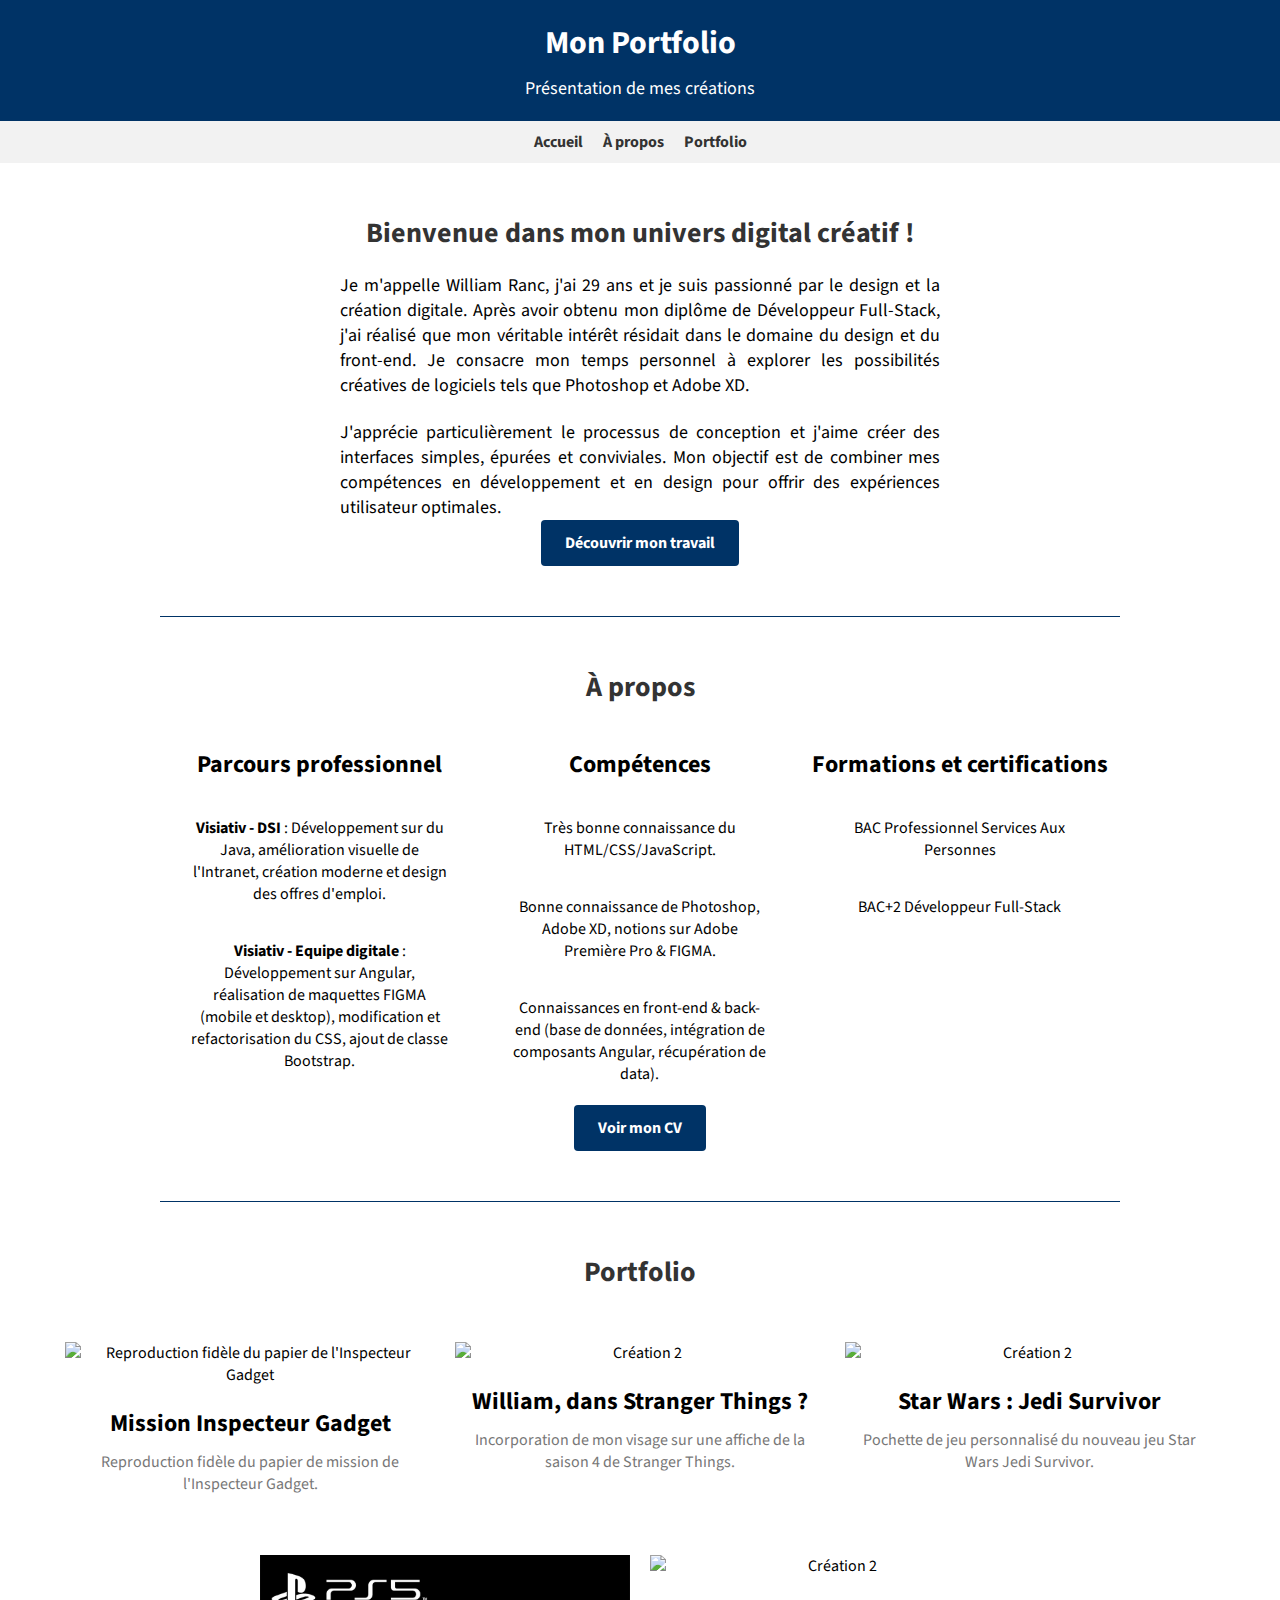
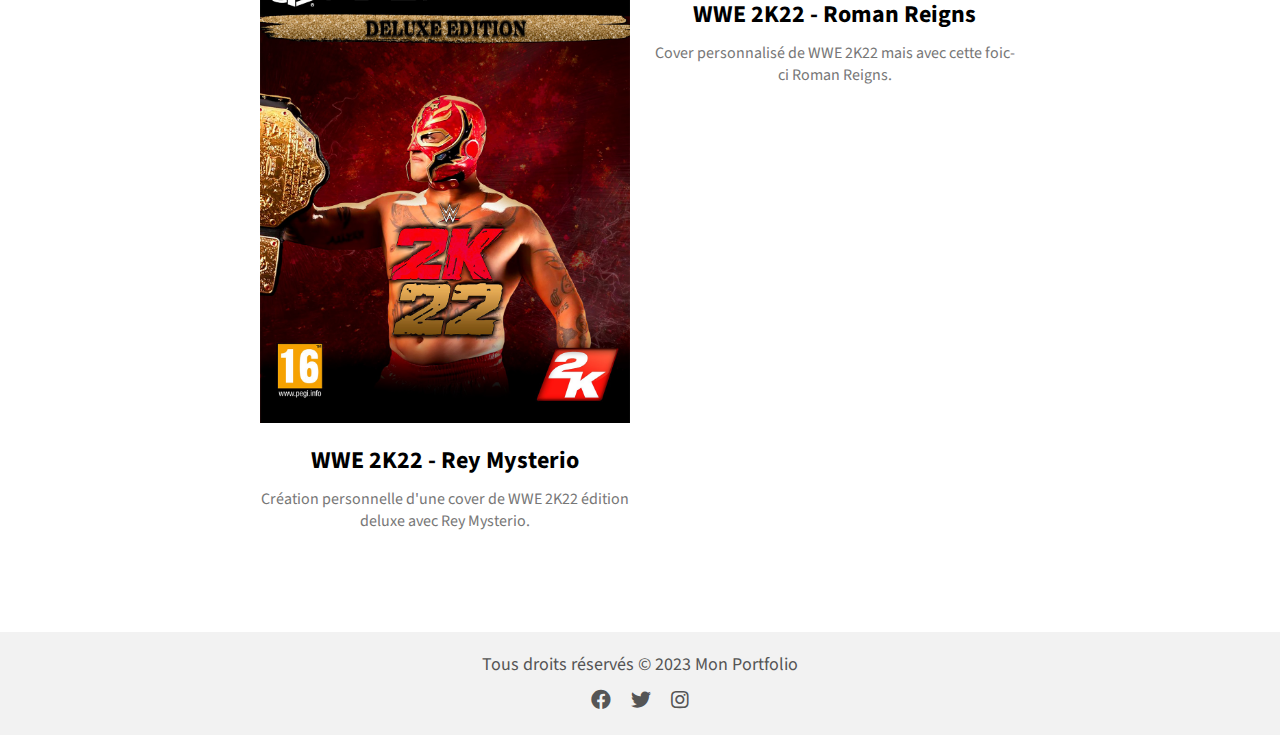
==== index.html @ 4b44e533 "Commit" ====
<!DOCTYPE html>
<html lang="fr">

<head>
    <meta charset="UTF-8">
    <meta name="viewport" content="width=device-width, initial-scale=1.0">
    <title>Page d'accueil</title>
    <link href="https://fonts.googleapis.com/css?family=Source+Sans+Pro:400,700&display=swap" rel="stylesheet">
    <link rel="stylesheet" href="CSS/main.css">
    <link rel="stylesheet" href="https://cdnjs.cloudflare.com/ajax/libs/font-awesome/5.15.3/css/all.min.css">
</head>

<body>
    <header>
        <div class="header-container">
            <h1>Mon Portfolio</h1>
            <p>Présentation de mes créations</p>
        </div>
    </header>

    <nav>
        <ul class="nav-menu">
            <li><a href="#accueil-section">Accueil</a></li>
            <li><a href="#apropos-section">À propos</a></li>
            <li><a href="#portfolio-section">Portfolio</a></li>
        </ul>
    </nav>

    <section id="accueil-section" class="presentation-section">
        <div class="presentation-container">
            <h2>Bienvenue dans mon univers digital créatif !</h2>

            <p>Je m'appelle William Ranc, j'ai 29 ans et je suis passionné par le design et la création digitale. Après avoir obtenu mon diplôme de Développeur Full-Stack, j'ai réalisé que mon véritable intérêt résidait dans le domaine du design et du front-end.
                Je consacre mon temps personnel à explorer les possibilités créatives de logiciels tels que Photoshop et Adobe XD.</p>
            <br>
            <p>J'apprécie particulièrement le processus de conception et j'aime créer des interfaces simples, épurées et conviviales. Mon objectif est de combiner mes compétences en développement et en design pour offrir des expériences utilisateur optimales.</p>

            <a href="#portfolio-section" class="cta-button">Découvrir mon travail</a>
        </div>
    </section>

    <section id="apropos-section">
        <div class="apropos-container">
            <h2>À propos</h2>

            <div class="apropos-table">
                <div class="parcours-professionnel">
                    <h3>Parcours professionnel</h3>
                    <ul>
                        <li><strong>Visiativ - DSI</strong> : Développement sur du Java, amélioration visuelle de l'Intranet, création moderne et design des offres d'emploi.</li>
                        <li><strong>Visiativ - Equipe digitale</strong> : Développement sur Angular, réalisation de maquettes FIGMA (mobile et desktop), modification et refactorisation du CSS, ajout de classe Bootstrap.</li>
                    </ul>
                </div>

                <div class="competences">
                    <h3>Compétences</h3>
                    <ul>
                        <li>Très bonne connaissance du HTML/CSS/JavaScript.</li>
                        <li>Bonne connaissance de Photoshop, Adobe XD, notions sur Adobe Première Pro & FIGMA.</li>
                        <li>Connaissances en front-end & back-end (base de données, intégration de composants Angular, récupération de data).</li>
                    </ul>
                </div>

                <div class="formations-certifications">
                    <h3>Formations et certifications</h3>
                    <ul>
                        <li>BAC Professionnel Services Aux Personnes</li>
                        <li>BAC+2 Développeur Full-Stack</li>
                    </ul>
                </div>
            </div>
        </div>

        <a href="#portfolio-section" class="cta-button">Voir mon CV</a>
    </section>



    <section id="portfolio-section">
        <div class="portfolio-title">
            <h2>Portfolio</h2>
        </div>

        <div class="portfolio-container">

            <div class="project">
                <img src="images/inspecteur_gadget.jpg" alt="Reproduction fidèle du papier de l'Inspecteur Gadget">
                <h3>Mission Inspecteur Gadget</h3>
                <p>Reproduction fidèle du papier de mission de l'Inspecteur Gadget.</p>
            </div>

            <div class="project">
                <img src="images/Stranger_ThingsWilliam.png" alt="Création 2">
                <h3>William, dans Stranger Things ?</h3>
                <p>Incorporation de mon visage sur une affiche de la saison 4 de Stranger Things.</p>
            </div>

            <div class="project">
                <img src="images/jedi_survivor.png" alt="Création 2">
                <h3>Star Wars : Jedi Survivor</h3>
                <p>Pochette de jeu personnalisé du nouveau jeu Star Wars Jedi Survivor.</p>
            </div>

            <div class="project">
                <img src="images/WWE2K22_ReyMysterio.png" alt="Création 2">
                <h3>WWE 2K22 - Rey Mysterio</h3>
                <p>Création personnelle d'une cover de WWE 2K22 édition deluxe avec Rey Mysterio.</p>
            </div>

            <div class="project">
                <img src="images/WWE2K22_RomanReigns.png" alt="Création 2">
                <h3>WWE 2K22 - Roman Reigns</h3>
                <p>Cover personnalisé de WWE 2K22 mais avec cette foic-ci Roman Reigns.</p>
            </div>

        </div>
    </section>

    <footer>
        <div class="footer-container">
            <p>Tous droits réservés &copy; 2023 Mon Portfolio</p>
            <ul class="social-links">
                <li><a href="#"><i class="fab fa-facebook"></i></a></li>
                <li><a href="#"><i class="fab fa-twitter"></i></a></li>
                <li><a href="#"><i class="fab fa-instagram"></i></a></li>
            </ul>
        </div>
    </footer>
</body>

</html>
---- CSS/main.css ----
* {
    margin: 0;
    padding: 0;
    box-sizing: border-box;
}

body {
    font-family: 'Source Sans Pro', sans-serif;
}

header {
    background-color: #003366;
    padding: 20px;
    text-align: center;
    color: #fff;
}

h1 {
    font-size: 32px;
    font-weight: 700;
    margin-bottom: 10px;
}

p {
    font-size: 18px;
}

img {
    object-fit: cover;
}

nav {
    background-color: #f2f2f2;
    padding: 10px;
}

.nav-menu {
    list-style-type: none;
    display: flex;
    justify-content: center;
    align-items: center;
}

.nav-menu li {
    margin: 0 10px;
}

.nav-menu li a {
    text-decoration: none;
    color: #333;
    font-weight: 700;
}

#accueil-section {
    width: 75%;
    margin: auto;
    border-bottom: 1px solid #003366;
}

.presentation-section {
    padding: 50px 0;
    text-align: center;
}

.presentation-container p {
    text-align: justify;
}

.presentation-container {
    max-width: 600px;
    margin: 0 auto;
}

h2 {
    font-size: 28px;
    font-weight: 700;
    margin-bottom: 20px;
    color: #333;
}

#apropos-section {
    width: 75%;
    margin: auto;
    padding: 50px 0;
    text-align: center;
    border-bottom: 1px solid #003366;
}

.apropos-container {
    margin: 0 auto;
}

.apropos-container h2 {
    font-size: 28px;
    font-weight: 700;
    margin-bottom: 40px;
    color: #333;
}

.apropos-container h3 {
    font-size: 24px;
    margin-bottom: 20px;
}

.apropos-table {
    display: flex;
    justify-content: space-around;
}

.apropos-table>div {
    flex-basis: calc(33.33%);
    margin-bottom: 20px;
}

@media screen and (max-width: 767px) {
    .apropos-table {
        flex-wrap: wrap;
    }
    .apropos-table>div {
        flex-basis: 100%;
    }
}

.apropos-container ul {
    list-style-type: none;
    text-align: center;
}

.apropos-container ul li {
    margin-top: 35px;
    text-align: center;
    margin-left: 30px;
    margin-right: 30px;
}

#portfolio-section {
    padding: 50px 0;
    text-align: center;
}

.portfolio-container {
    max-width: 1170px;
    margin: 0 auto;
    display: flex;
    flex-wrap: wrap;
    justify-content: center;
}

.portfolio-title {
    text-align: center;
    margin-bottom: 40px;
}

.project {
    margin-bottom: 40px;
    flex-basis: calc(33.33%);
    max-width: calc(33.33%);
    padding: 10px;
    box-sizing: border-box;
}

.project img {
    width: 100%;
    max-width: 400px;
    height: auto;
    display: block;
    margin: 0 auto 20px;
}

.project h3 {
    font-size: 24px;
    margin-bottom: 10px;
}

.project p {
    font-size: 16px;
    color: #777;
}

.cta-button {
    display: inline-block;
    padding: 12px 24px;
    background-color: #003366;
    color: #fff;
    text-decoration: none;
    font-weight: 700;
    border-radius: 4px;
    transition: box-shadow 0.3s ease, background-color 0.3s ease;
}

.cta-button:hover {
    box-shadow: 0 4px 8px 0 rgba(0, 0, 0, 0.5);
    background-image: linear-gradient(#003366, #0059b3);
}

footer {
    background-color: #f2f2f2;
    padding: 20px;
    text-align: center;
    font-size: 14px;
    color: #555;
}

.social-links {
    list-style-type: none;
    display: flex;
    justify-content: center;
    align-items: center;
    margin-top: 10px;
}

.social-links li {
    margin: 0 10px;
}

.social-links li a {
    color: #555;
    font-size: 20px;
    text-decoration: none;
}

.social-links li a:hover {
    color: #003366;
}
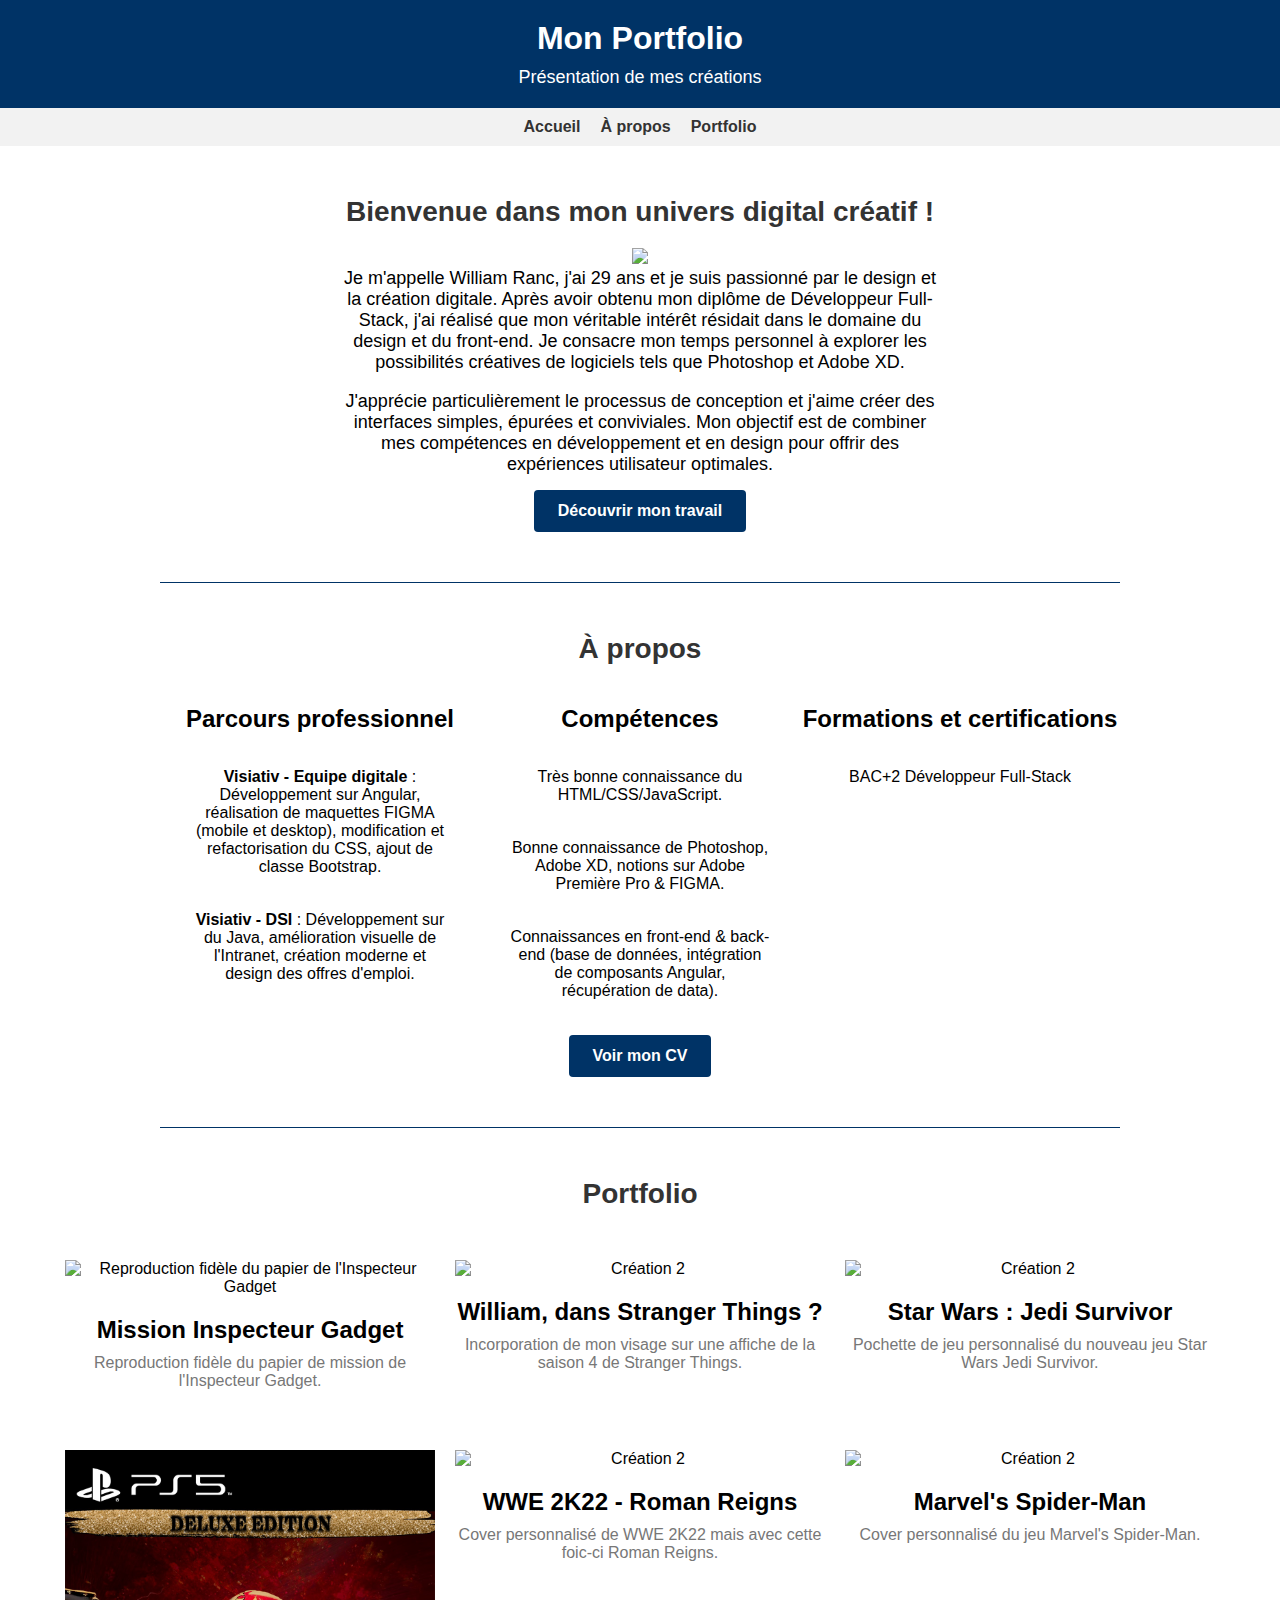
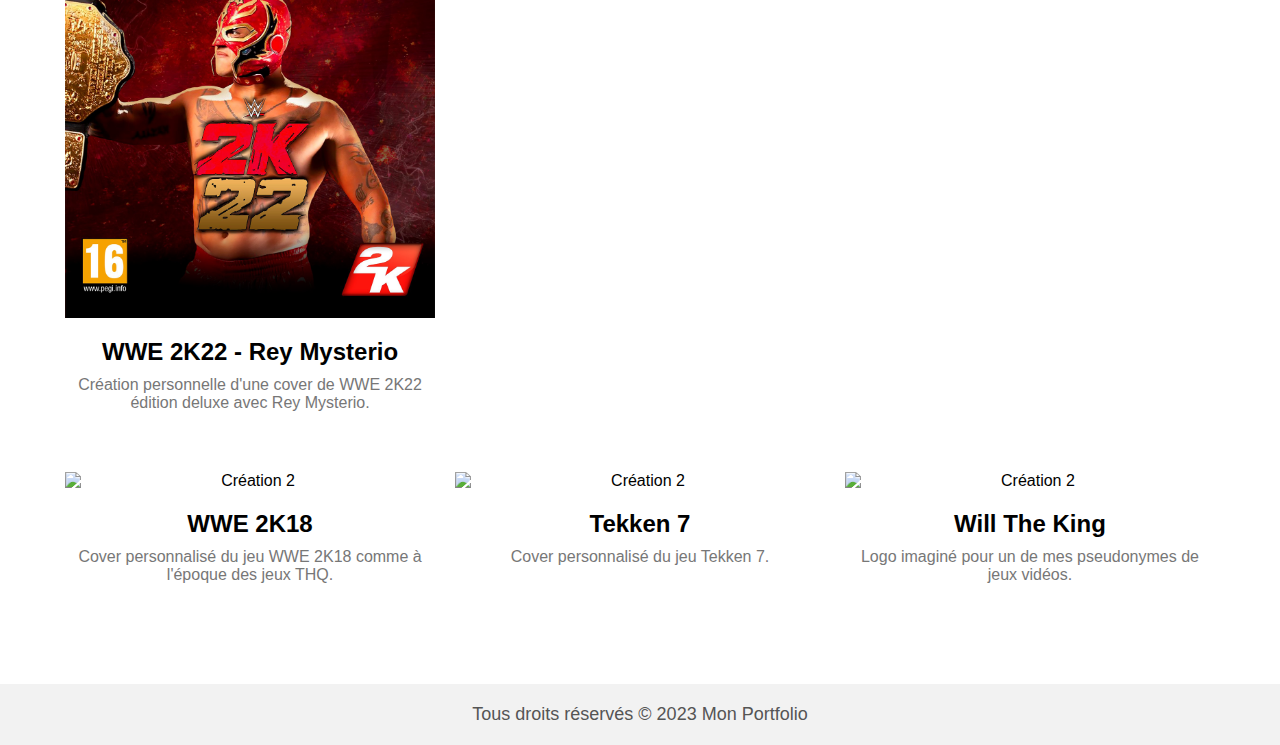
==== commit c0055b7a: "Update" ====
--- a/index.html
+++ b/index.html
@@ -5,9 +5,14 @@
     <meta charset="UTF-8">
     <meta name="viewport" content="width=device-width, initial-scale=1.0">
     <title>Page d'accueil</title>
-    <link href="https://fonts.googleapis.com/css?family=Source+Sans+Pro:400,700&display=swap" rel="stylesheet">
+    <link rel="preconnect" href="https://fonts.googleapis.com">
+    <link rel="preconnect" href="https://fonts.gstatic.com" crossorigin>
+    <link href="https://fonts.googleapis.com/css2?family=Acme&display=swap" rel="stylesheet">
     <link rel="stylesheet" href="CSS/main.css">
     <link rel="stylesheet" href="https://cdnjs.cloudflare.com/ajax/libs/font-awesome/5.15.3/css/all.min.css">
+    <script src="https://cdnjs.cloudflare.com/ajax/libs/jquery/3.6.0/jquery.min.js"></script>
+    <script src="https://cdnjs.cloudflare.com/ajax/libs/slick-carousel/1.9.0/slick.min.js"></script>
+    <link rel="icon" type="image/x-icon" href="images/dev.ico">
 </head>
 
 <body>
@@ -29,13 +34,15 @@
     <section id="accueil-section" class="presentation-section">
         <div class="presentation-container">
             <h2>Bienvenue dans mon univers digital créatif !</h2>
+            <img src="images/photo_cv.jpg" class="photoCV">
 
             <p>Je m'appelle William Ranc, j'ai 29 ans et je suis passionné par le design et la création digitale. Après avoir obtenu mon diplôme de Développeur Full-Stack, j'ai réalisé que mon véritable intérêt résidait dans le domaine du design et du front-end.
                 Je consacre mon temps personnel à explorer les possibilités créatives de logiciels tels que Photoshop et Adobe XD.</p>
             <br>
             <p>J'apprécie particulièrement le processus de conception et j'aime créer des interfaces simples, épurées et conviviales. Mon objectif est de combiner mes compétences en développement et en design pour offrir des expériences utilisateur optimales.</p>
 
-            <a href="#portfolio-section" class="cta-button">Découvrir mon travail</a>
+
+            <a href="#portfolio-section" class="cta-button portfolio-button">Découvrir mon travail</a>
         </div>
     </section>
 
@@ -47,8 +54,8 @@
                 <div class="parcours-professionnel">
                     <h3>Parcours professionnel</h3>
                     <ul>
+                        <li><strong>Visiativ - Equipe digitale</strong> : Développement sur Angular, réalisation de maquettes FIGMA (mobile et desktop), modification et refactorisation du CSS, ajout de classe Bootstrap.</li>
                         <li><strong>Visiativ - DSI</strong> : Développement sur du Java, amélioration visuelle de l'Intranet, création moderne et design des offres d'emploi.</li>
-                        <li><strong>Visiativ - Equipe digitale</strong> : Développement sur Angular, réalisation de maquettes FIGMA (mobile et desktop), modification et refactorisation du CSS, ajout de classe Bootstrap.</li>
                     </ul>
                 </div>
 
@@ -64,17 +71,14 @@
                 <div class="formations-certifications">
                     <h3>Formations et certifications</h3>
                     <ul>
-                        <li>BAC Professionnel Services Aux Personnes</li>
                         <li>BAC+2 Développeur Full-Stack</li>
                     </ul>
                 </div>
             </div>
         </div>
 
-        <a href="#portfolio-section" class="cta-button">Voir mon CV</a>
+        <a href="cv.html" class="cta-button" target="_blank">Voir mon CV</a>
     </section>
-
-
 
     <section id="portfolio-section">
         <div class="portfolio-title">
@@ -113,17 +117,35 @@
                 <p>Cover personnalisé de WWE 2K22 mais avec cette foic-ci Roman Reigns.</p>
             </div>
 
+            <div class="project">
+                <img src="images/spiderman.jpg" alt="Création 2">
+                <h3>Marvel's Spider-Man</h3>
+                <p>Cover personnalisé du jeu Marvel's Spider-Man.</p>
+            </div>
+
+            <div class="project">
+                <img src="images/SVR.jpg" alt="Création 2">
+                <h3>WWE 2K18</h3>
+                <p>Cover personnalisé du jeu WWE 2K18 comme à l'époque des jeux THQ.</p>
+            </div>
+
+            <div class="project">
+                <img src="images/Tekken7.jpg" alt="Création 2">
+                <h3>Tekken 7</h3>
+                <p>Cover personnalisé du jeu Tekken 7.</p>
+            </div>
+
+            <div class="project">
+                <img src="images/WTK.png" alt="Création 2">
+                <h3>Will The King</h3>
+                <p>Logo imaginé pour un de mes pseudonymes de jeux vidéos.</p>
+            </div>
         </div>
     </section>
 
     <footer>
         <div class="footer-container">
             <p>Tous droits réservés &copy; 2023 Mon Portfolio</p>
-            <ul class="social-links">
-                <li><a href="#"><i class="fab fa-facebook"></i></a></li>
-                <li><a href="#"><i class="fab fa-twitter"></i></a></li>
-                <li><a href="#"><i class="fab fa-instagram"></i></a></li>
-            </ul>
         </div>
     </footer>
 </body>
--- a/CSS/main.css
+++ b/CSS/main.css
@@ -51,39 +51,30 @@
     font-weight: 700;
 }
 
-#accueil-section {
-    width: 75%;
-    margin: auto;
-    border-bottom: 1px solid #003366;
-}
-
-.presentation-section {
-    padding: 50px 0;
-    text-align: center;
-}
-
-.presentation-container p {
-    text-align: justify;
-}
-
-.presentation-container {
-    max-width: 600px;
-    margin: 0 auto;
-}
-
-h2 {
-    font-size: 28px;
-    font-weight: 700;
-    margin-bottom: 20px;
-    color: #333;
-}
-
+#accueil-section,
 #apropos-section {
     width: 75%;
     margin: auto;
     padding: 50px 0;
     text-align: center;
     border-bottom: 1px solid #003366;
+}
+
+.presentation-section {
+    padding: 50px 0;
+    text-align: center;
+}
+
+.presentation-container {
+    max-width: 600px;
+    margin: 0 auto;
+}
+
+h2 {
+    font-size: 28px;
+    font-weight: 700;
+    margin-bottom: 20px;
+    color: #333;
 }
 
 .apropos-container {
@@ -159,6 +150,13 @@
     box-sizing: border-box;
 }
 
+@media screen and (max-width: 767px) {
+    .project {
+        flex-basis: 100%;
+        max-width: 100%;
+    }
+}
+
 .project img {
     width: 100%;
     max-width: 400px;
@@ -184,6 +182,7 @@
     color: #fff;
     text-decoration: none;
     font-weight: 700;
+    margin-top: 15px;
     border-radius: 4px;
     transition: box-shadow 0.3s ease, background-color 0.3s ease;
 }
